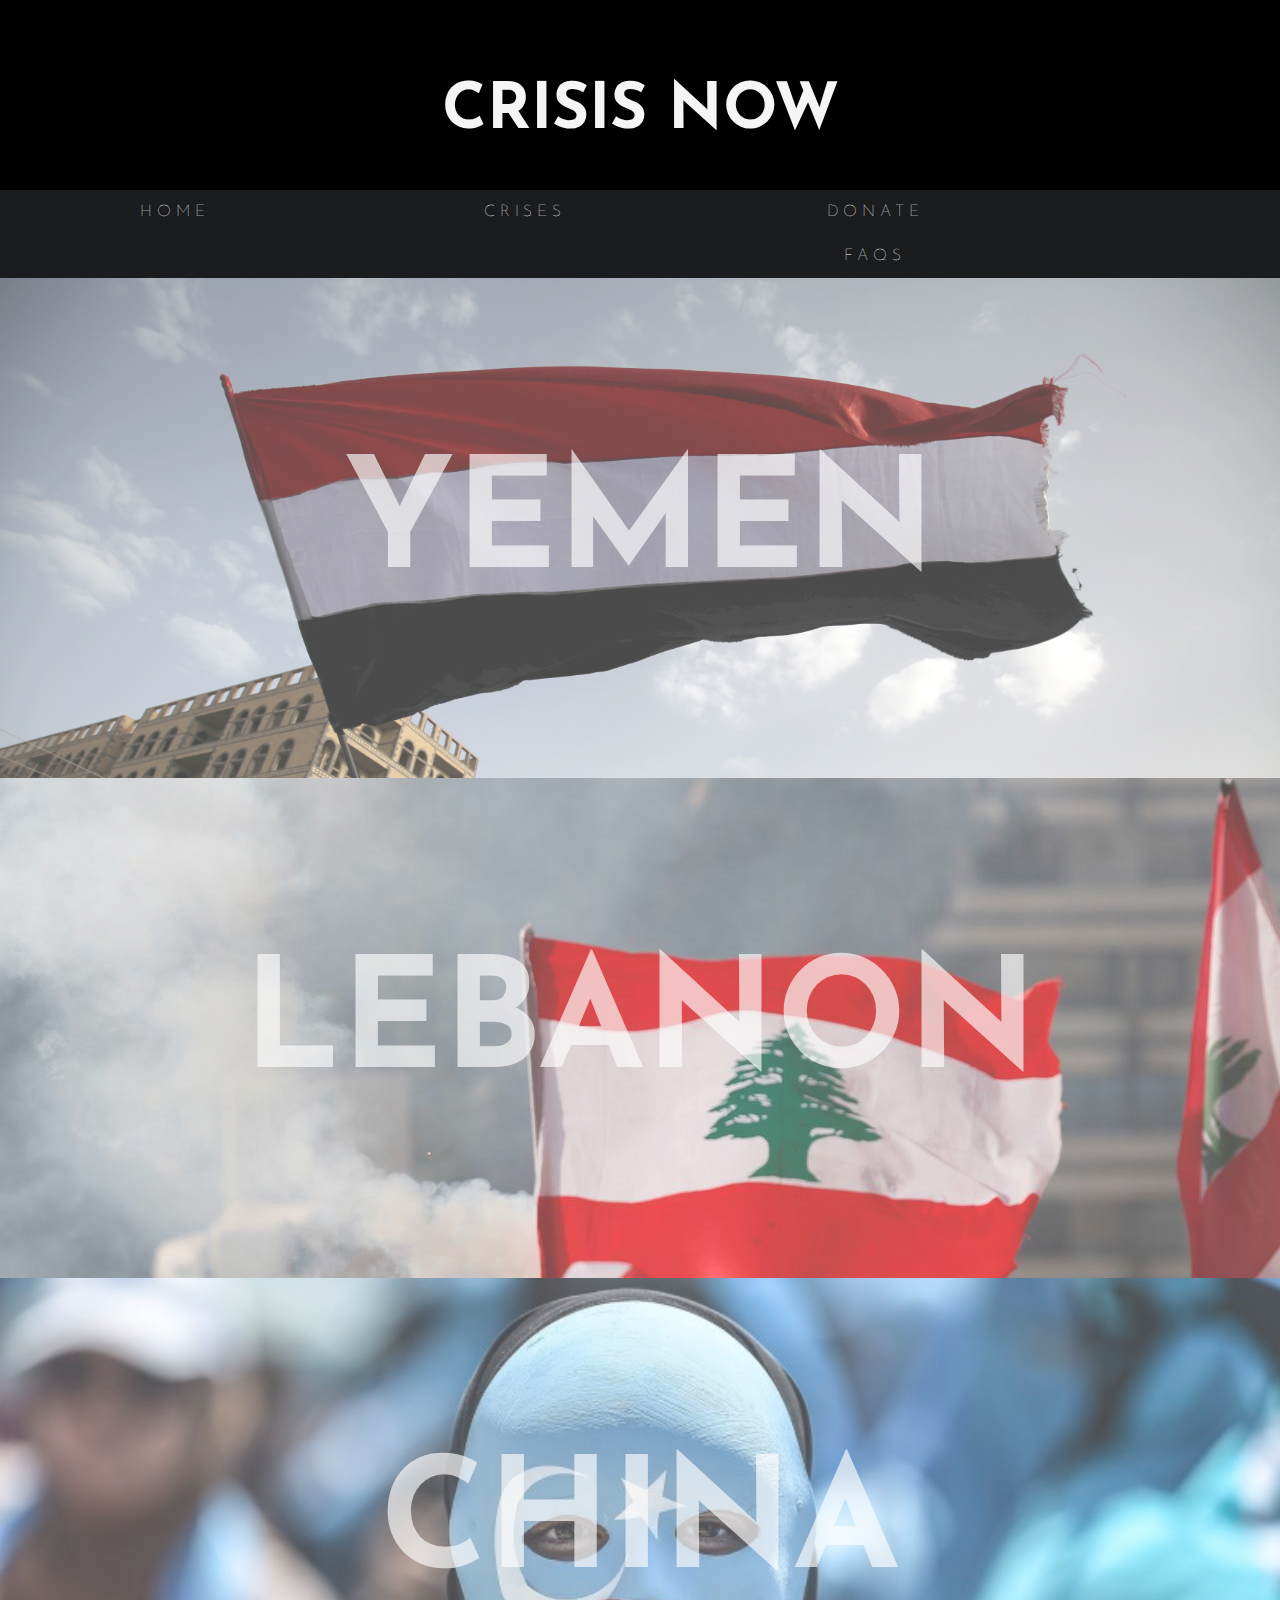
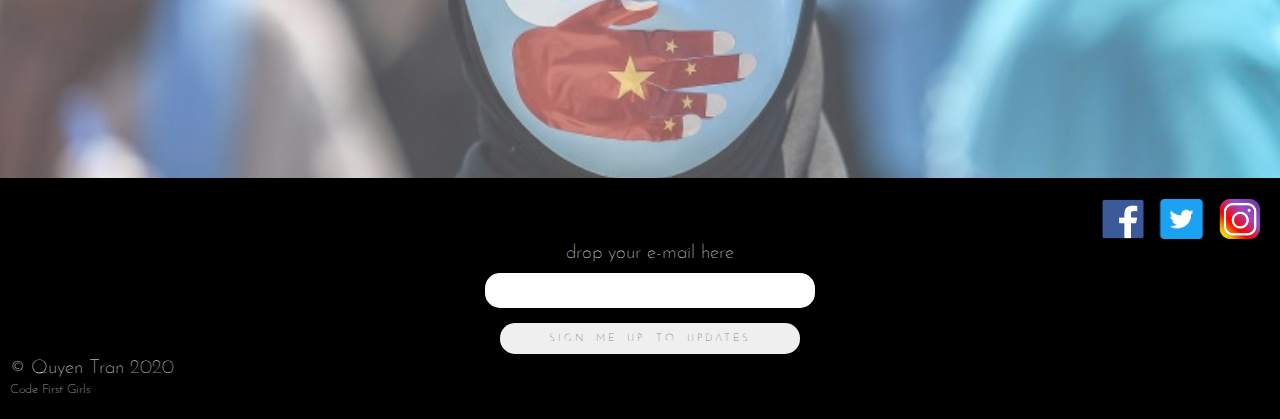
==== index.html @ d7f22736 "First Upload of All Files" ====
<!DOCTYPE html>
<link rel="stylesheet" href="style-final.css">

<head>
    <meta name="viewport" content="width=device-width, initial-scale=1.0">
    <title>CRISIS NOW</title>
    <link href="https://fonts.googleapis.com/css2?family=Josefin+Sans:wght@100;300;400;700&display=swap" rel="stylesheet">
</head>

<body>
    <div class="header">
        <a class="nav-link" href="index.html">
        <h1 class="title" style="font-size:5vw;">CRISIS NOW</h1>
        </a>
    </div>

    <div class="navbar">
        <a href="index.html">HOME</a>
        <div class="dropdown">
          <button class="dropbtn">CRISES
            <i class="fa fa-caret-down"></i>
          </button>
          <div class="dropdown-content">
            <a href="yemen.html">YEMEN</a>
            <a href="lebanon.html">LEBANON</a>
            <a href="china.html">CHINA</a>
          </div>
        </div> 
        <a href="#donate">DONATE</a>
        <a href="#faqs">FAQs</a>
    </div>
        
        
        <div class="ycontainer">
        <a class ="yemen" href="yemen.html">
            <div class ="yementext" style="font-size:12vw;">
                Yemen
            </div>
        </a>
        </div>

        <div class="lcontainer">
        <a class ="lebanon" href="lebanon.html">
            <div class="lebanontext" style="font-size:12vw;">
                Lebanon
            </div>
        </a>
        </div>

        <div class="ccontainer">
        <a class="china" href="china.html">
            <div class="chinatext" style="font-size:12vw;">
                CHINA
            </div>
        </a>
        </div>
</body>

<footer>
    <ul class="socials">
        <li class="fbicon"><a href="http://www.facebook.com"><img src='facebook.png' width=60px height=42px/></a></li>
        <li class="ticon"><a href="http://www.twitter.com"><img src='twitter.png' width=57px height=40px/></a></li>
        <li class="instaicon"><a href="http://www.instagram.com"><img src='insta big.png' width=60px height=40px/></a></li>
    </ul>

    <div class="copyright" style="font-size:1.5vw;">
        <div class="subscribe">
            <label for="exampleInputEmail1">drop your e-mail here</label>
            <br>
            <input type="email" class="form-control" id="exampleInputEmail1" aria-describedby="emailHelp">
            <br>
            <button class="footerbutton" style="font-size:0.8vw;">Sign Me Up to Updates</button>
        </div>
    
    © Quyen Tran 2020
    <p class="cfgfooter" style="font-size:1vw;">Code First Girls</p>
</div>

</footer>

</html>
---- style-final.css ----
header {
overflow: hidden;
}

body{
    margin:0;
    font-family: 'Josefin Sans', sans-serif black;
    font-weight: 300;
}

h1{
    background-color:black;
    height: 10px;
    margin: 0;
    left:0;
    width: 100%;
    overflow: hidden;
}

a{
    text-decoration: none;
}

a:visited{
    color: none;
}

.title{
    font-family: 'Josefin Sans', sans-serif;
    color:whitesmoke;
    font-size: 70px;
    padding-top: 80px;
    padding-bottom:100px;
    text-align: center;
}


/* NAV BAR CSS*/
.navbar {
    overflow: hidden;
    background-color: #1b1c1e;
    margin:0;
    padding:0;

  }
.navbar a, i{
    float: left;
    font-size: 16px;
    color: white;
    text-align: center;
    padding: 14px 100px;
    text-decoration: none;
    width: 150px;
    display: inline-block;
    justify-content: space-between;
    
      font-family: 'Josefin Sans', sans-serif;
      font-weight: 100;
      text-transform: uppercase;
      letter-spacing: 0.3em;
      word-spacing: 0.4em;
}

button{
    font-size: 16px;
    color: white;
    padding: 14px 100px;
    text-decoration: none;
    
      font-family: 'Josefin Sans', sans-serif;
      font-weight: 100;
      text-transform: uppercase;
      letter-spacing: 0.3em;
      word-spacing: 0.4em;
      border-right: 1px solid #464646;
}
  
.dropdown {
    float: left;
    overflow: hidden;
    font-family: 'Josefin Sans', sans-serif;
}

.dropbtn {
    font-size: 16px;  
    border: none;
    outline: none;
    color: white;
    padding: 14px 16px;
    background-color: inherit;
    font-family: inherit;
    margin: 0;
    text-align: center;
    width: 350px;
    height:50px;
  }
  
  .navbar a:hover, .dropdown:hover .dropbtn {
    background-color:  rgb(160, 187, 189);
  }
  
  .dropdown-content {
    display: none;
    position: absolute;
    background-color: #1b1c1e;
    box-shadow: 0px 8px 16px 0px rgba(0,0,0,0.2);
    z-index: 1;
    width: 350px;
  }
  
.dropdown-content a{
    float: none;
    color: white;
    padding: 12px 100px;
    text-decoration: none;
    display: block;
    text-align: center;
  }
  
  .dropdown-content a:hover {
    background-color:  rgb(160, 187, 189);
    margin: 10px  rgb(160, 187, 189);
  }
  
  .dropdown:hover .dropdown-content {
    display: block;
  }
  
  .navbar a:active{
      color: rgb(18, 102, 95);
  }
/* END OF NAVBAR CSS */


/* Images CSS */
.ycontainer {
    position: relative;
    text-align: center;
    color: white;
    padding:250px;
    background-image: url(yemenflagsky.jpeg);
    opacity: 0.7;
    background-size: cover;
}

.yemen{
    opacity:65%;
    border: none;
}

.yementext{
    position: absolute;
    top: 50%;
    left: 50%;
    transform: translate(-50%, -50%);

    font-family: 'Josefin Sans', sans-serif;
    font-weight: 700;
    color: white;
    font-size: 100px;
    text-transform: uppercase;

    padding: 40px;
}

.yementext a:visited{
    color:white;
}

.lcontainer{
    position: relative;
    text-align: center;
    color: white;
    padding:250px;
    background-image: url(lebanonflag.jpeg);
    opacity: 0.7;
    background-size: cover;
}

.lebanon{
    opacity:65%;
    border: none;
}

.lebanontext{
    position: absolute;
    top: 50%;
    left: 50%;
    transform: translate(-50%, -50%);

    font-family: 'Josefin Sans', sans-serif;
    font-weight: 700;
    color: white;
    font-size: 100px;
    text-transform: uppercase;

    padding: 40px;
}

.ccontainer{
    position: relative;
    text-align: center;
    color: white;
    padding:250px;
    background-image: url(mask2.jpeg);
    opacity: 0.7;
    background-size: cover;
}
.china{
    opacity:65%;
}

.chinatext{
    position: absolute;
    top: 50%;
    left: 50%;
    transform: translate(-50%, -50%);

    font-family: 'Josefin Sans', sans-serif;
    font-weight: 700;
    color: white;
    font-size: 100px;
    text-transform: uppercase;

    padding: 40px;
}

/* footer CSS */
footer{ 
    overflow: hidden;
    width:100%;
    justify-content: flex-start;
    background-color: black;
    padding: 10px;
    color:white;
    font-family: 'Josefin Sans', sans-serif;
    font-weight: 100;
}

.copyright{
    margin-bottom: 0;
}

.cfgfooter{
    margin-top: 5px;
}
.subscribe{
    text-align: center;
}

label{
    margin: 0px 30px;
    margin-bottom:10px;
}

input{
    padding: 10px 15px;
    border: none;
    border-radius: 15px;
    margin: 10px 10px;
    width: 300px;
    text-align: center;
}

.footerbutton{
    color: black;
    padding: 10px 15px;
    border: none;
    border-radius: 15px;
    margin: 5px 20px;
    width:300px;
    text-align: center;
    cursor: pointer;
}

/*social media icons CSS */
.socials{
    justify-content: flex-end;
    display: flex;
    align-items: center;
    list-style-type: none;
    margin: 0;
    margin-right:20px;
    padding-top: 10px;
    padding-bottom: 0;
    overflow: hidden;
}

.fbicon:hover {
    opacity: 0.7;
}

.instaicon:hover {
    opacity: 0.7;
}

.ticon:hover {
    opacity: 0.7;
}
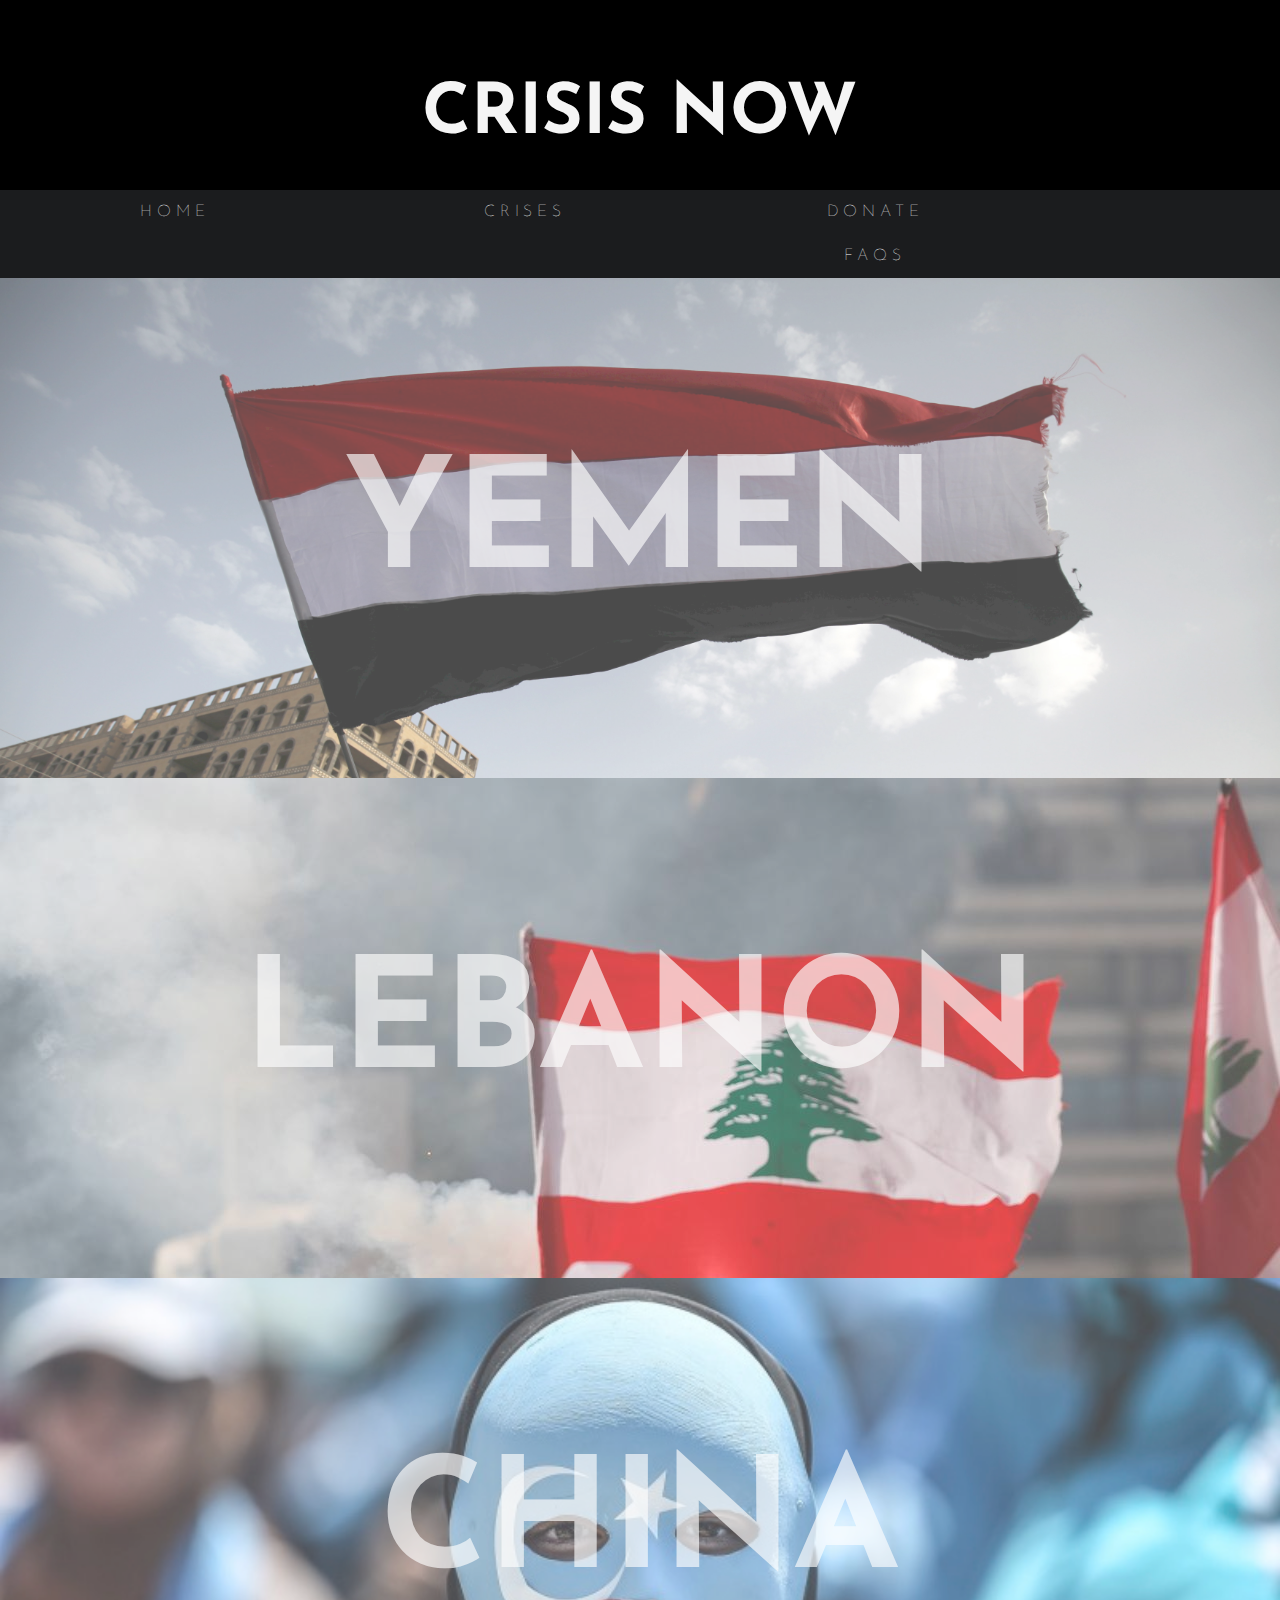
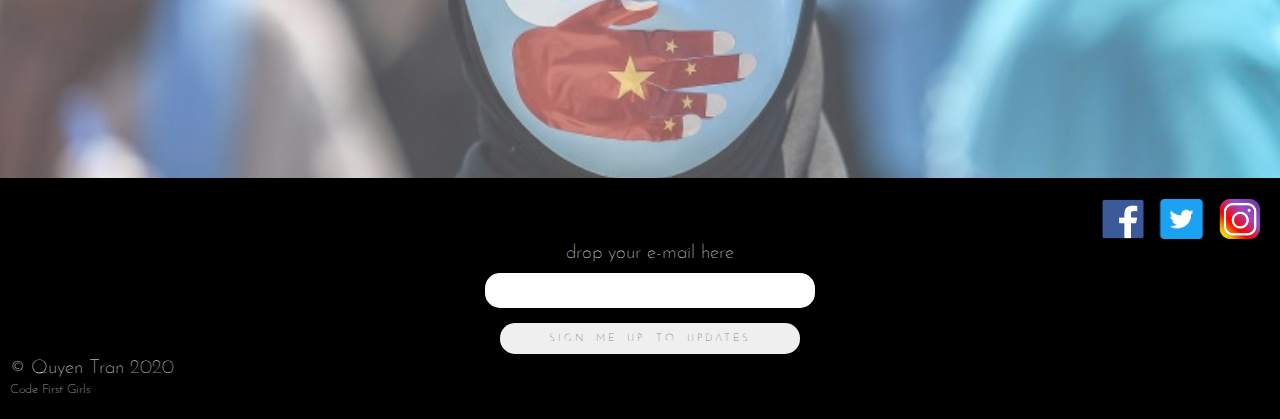
==== commit 77940fc5: "changing the crisisnow header to be bigger on mobile" ====
--- a/index.html
+++ b/index.html
@@ -6,76 +6,76 @@
     <title>CRISIS NOW</title>
     <link href="https://fonts.googleapis.com/css2?family=Josefin+Sans:wght@100;300;400;700&display=swap" rel="stylesheet">
 </head>
-
-<body>
-    <div class="header">
-        <a class="nav-link" href="index.html">
-        <h1 class="title" style="font-size:5vw;">CRISIS NOW</h1>
-        </a>
-    </div>
-
-    <div class="navbar">
-        <a href="index.html">HOME</a>
-        <div class="dropdown">
-          <button class="dropbtn">CRISES
-            <i class="fa fa-caret-down"></i>
-          </button>
-          <div class="dropdown-content">
-            <a href="yemen.html">YEMEN</a>
-            <a href="lebanon.html">LEBANON</a>
-            <a href="china.html">CHINA</a>
-          </div>
-        </div> 
-        <a href="#donate">DONATE</a>
-        <a href="#faqs">FAQs</a>
-    </div>
-        
-        
-        <div class="ycontainer">
-        <a class ="yemen" href="yemen.html">
-            <div class ="yementext" style="font-size:12vw;">
-                Yemen
-            </div>
-        </a>
+    <div class=bodyWrap>
+    <body>
+        <div class="header">
+            <a class="nav-link" href="index.html">
+            <h1 class="title">CRISIS NOW</h1>
+            </a>
         </div>
 
-        <div class="lcontainer">
-        <a class ="lebanon" href="lebanon.html">
-            <div class="lebanontext" style="font-size:12vw;">
-                Lebanon
+        <div class="navbar">
+            <a href="index.html">HOME</a>
+            <div class="dropdown">
+            <button class="dropbtn">CRISES
+                <i class="fa fa-caret-down"></i>
+            </button>
+            <div class="dropdown-content">
+                <a href="yemen.html">YEMEN</a>
+                <a href="lebanon.html">LEBANON</a>
+                <a href="china.html">CHINA</a>
             </div>
-        </a>
+            </div> 
+            <a href="#donate">DONATE</a>
+            <a href="#faqs">FAQs</a>
         </div>
+            
+            <div class="imagescontainer">
+                <div class="ycontainer">
+                <a class ="yemen" href="yemen.html">
+                    <div class ="yementext" style="font-size:12vw;">
+                        Yemen
+                    </div>
+                </a>
+                </div>
 
-        <div class="ccontainer">
-        <a class="china" href="china.html">
-            <div class="chinatext" style="font-size:12vw;">
-                CHINA
+                <div class="lcontainer">
+                <a class ="lebanon" href="lebanon.html">
+                    <div class="lebanontext" style="font-size:12vw;">
+                        Lebanon
+                    </div>
+                </a>
+                </div>
+
+                <div class="ccontainer">
+                <a class="china" href="china.html">
+                    <div class="chinatext" style="font-size:12vw;">
+                        CHINA
+                    </div>
+                </a>
+                </div>
             </div>
-        </a>
+            <footer>
+                <ul class="socials">
+                    <li class="fbicon"><a href="http://www.facebook.com"><img src='facebook.png' width=60px height=42px/></a></li>
+                    <li class="ticon"><a href="http://www.twitter.com"><img src='twitter.png' width=57px height=40px/></a></li>
+                    <li class="instaicon"><a href="http://www.instagram.com"><img src='insta big.png' width=60px height=40px/></a></li>
+                </ul>
+            
+                <div class="copyright" style="font-size:1.5vw;">
+                    <div class="subscribe">
+                        <label for="exampleInputEmail1">drop your e-mail here</label>
+                        <br>
+                        <input type="email" class="form-control" id="exampleInputEmail1" aria-describedby="emailHelp">
+                        <br>
+                        <button class="footerbutton" style="font-size:0.8vw;">Sign Me Up to Updates</button>
+                    </div>
+                
+                © Quyen Tran 2020
+                <p class="cfgfooter" style="font-size:1vw;">Code First Girls</p>
+            </div>
+            
+            </footer>
+        </body>
         </div>
-</body>
-
-<footer>
-    <ul class="socials">
-        <li class="fbicon"><a href="http://www.facebook.com"><img src='facebook.png' width=60px height=42px/></a></li>
-        <li class="ticon"><a href="http://www.twitter.com"><img src='twitter.png' width=57px height=40px/></a></li>
-        <li class="instaicon"><a href="http://www.instagram.com"><img src='insta big.png' width=60px height=40px/></a></li>
-    </ul>
-
-    <div class="copyright" style="font-size:1.5vw;">
-        <div class="subscribe">
-            <label for="exampleInputEmail1">drop your e-mail here</label>
-            <br>
-            <input type="email" class="form-control" id="exampleInputEmail1" aria-describedby="emailHelp">
-            <br>
-            <button class="footerbutton" style="font-size:0.8vw;">Sign Me Up to Updates</button>
-        </div>
-    
-    © Quyen Tran 2020
-    <p class="cfgfooter" style="font-size:1vw;">Code First Girls</p>
-</div>
-
-</footer>
-
 </html>--- a/style-final.css
+++ b/style-final.css
@@ -25,15 +25,29 @@
     color: none;
 }
 
-.title{
-    font-family: 'Josefin Sans', sans-serif;
-    color:whitesmoke;
-    font-size: 70px;
-    padding-top: 80px;
-    padding-bottom:100px;
-    text-align: center;
-}
-
+@media(min-width:768px){
+    .title{
+        font-family: 'Josefin Sans', sans-serif;
+        color:whitesmoke;
+        font-size: 70px;
+        padding-top: 80px;
+        padding-bottom:100px;
+        text-align: center;
+        
+    }
+}
+
+@media(max-width:767px){
+    .title{
+        font-family: 'Josefin Sans', sans-serif;
+        color:whitesmoke;
+        font-size: 70px;
+        padding-top: 50px;
+        padding-bottom:80px;
+        text-align: center;
+        font-size: 50px;
+    }
+}
 
 /* NAV BAR CSS*/
 .navbar {
@@ -133,6 +147,7 @@
 
 
 /* Images CSS */
+
 .ycontainer {
     position: relative;
     text-align: center;
@@ -298,3 +313,6 @@
     opacity: 0.7;
 }
 
+.bodyWrap {
+    overflow-x: hidden;
+}
